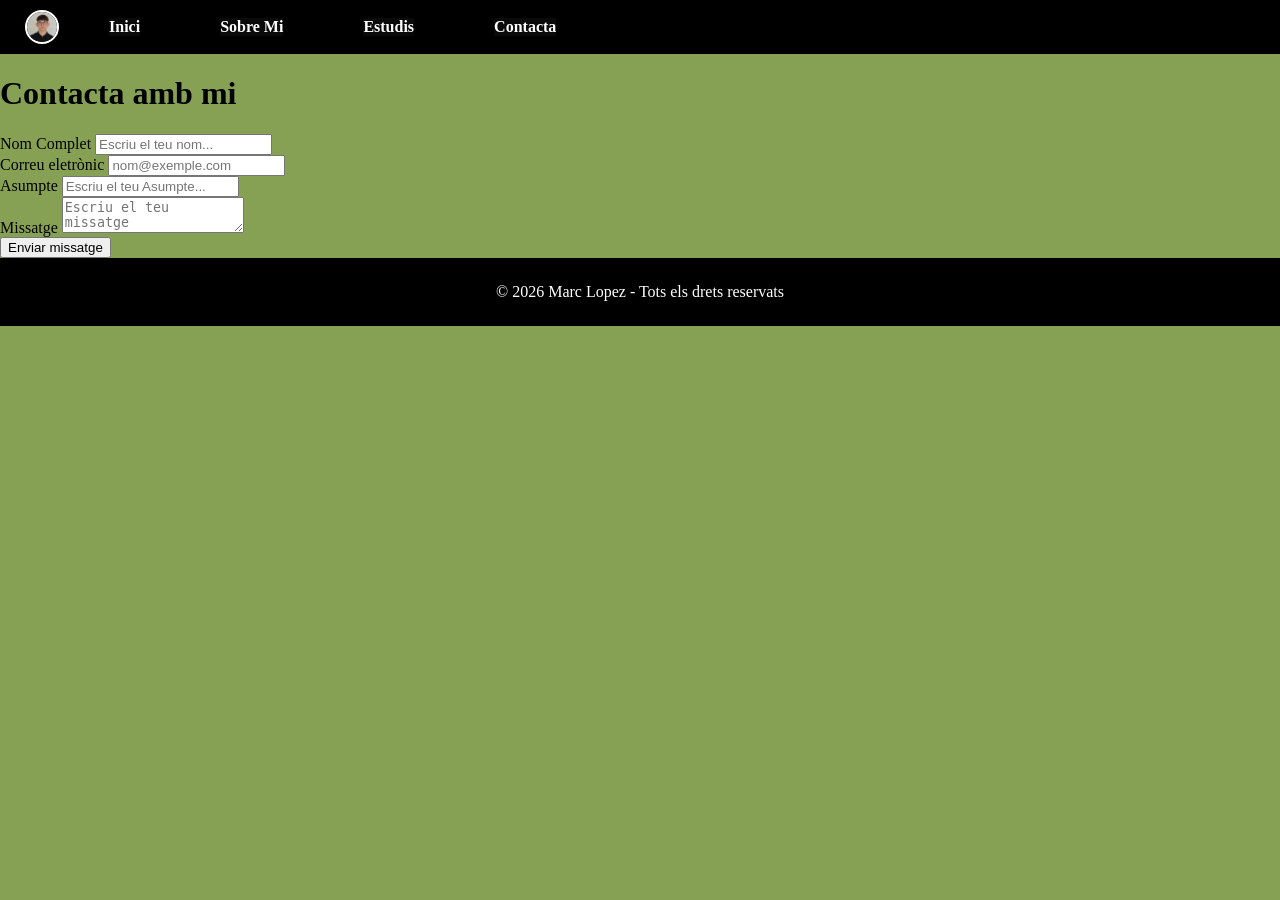
==== pages/contacta.html @ e815dec5 "Add files via upload" ====
<!DOCTYPE html>
<html lang="ca">

<head>

    <meta charset="UTF-8">
    <meta name="viewport" content="width=device-width, initial-scale=1.0">
    <title>El meu portfolio</title>
    <link rel="stylesheet" href="../css/styles.css">

  <body>  

    <!-- Capçalera -->
    <header>
        <nav>
            <ul> 
                <img src="../images/unnamed.jpg">
                <li><a href="../index.html">Inici</a></li>
                <li><a href="./sobre_mi.html">Sobre Mi</a></li>
                <li><a href="../pages/estudis.html">Estudis</a></li>
                <li><a href="../pages/contacta.html">Contacta</a></li>
                
            </ul>
        </nav>
    </header>

<h1>Contacta amb mi</h1>
    <form action="#" method="post">
            <label for="Nom">Nom Complet</label>
            <input type="text" id="nom" name="nom" placeholder="Escriu el teu nom...">
            <br>
            <label for="email">Correu eletrònic</label>
            <input type="text" id="email" name="email" placeholder="nom@exemple.com">
            <br>
            <label for="Asumpte">Asumpte</label>
            <input type="text" id="Asumpte" name="Asumpte" placeholder="Escriu el teu Asumpte...">
            <br>
            <label for="missatge">Missatge</label>
            <textarea type="text" id="missatge" name="missatge" placeholder="Escriu el teu missatge"></textarea>
            <br>
            <button type="submit">Enviar missatge</button>
            <br>


    <!-- Peu de pàgina -->
    <footer class="peu">
        <p>&copy; 2026 Marc Lopez - Tots els drets reservats</p>
    </footer>

  </body>

</html>
---- css/styles.css ----
body {
    background-color: rgb(134, 160, 84);
    margin: 0px;
}

img {
    border: 5px solid black;
    box-shadow: 13px 11px 19px 5px rgba(0, 0, 0, 0.46);
    border-radius: 30px;
    margin: 15px;
}

p {
    color: white;
    margin: 15px;
}

ul{
    list-style-type: none;
    background-color: black;
    margin: 0 0 20px 0;
    padding: 10px 25px;
    width: 100%;
    box-sizing: border-box;
    display: flex;         
    align-items: center; 
    
}

ul li{
    display: inline;
    margin-right: 50px;
    background-color: rgb(10, 10, 10);
    margin-left: 30px;

}


ul li a{
    color: white;
    text-decoration: none;
    font-weight: bold;

}

ul img {
    width: 30px;           
    height: 30px;            
    border-radius: 50% ;
    border: 2px solid white ;
    box-shadow: none ;
    margin: 0 20px 0 0 ;
    object-fit: cover;
}

.peu {
    background-color: black;
    padding: 10px 20px;
    width: 100%;
    box-sizing: border-box; 
}

.peu p {
    text-align: center;
}

.contingut-principal {
    margin: 20px;
    min-height: 82vh;
}

.horari {

  margin: 20px;
  min-height: 82.9vh;
}  

table {
    width: 100%;
    margin: 10px;
    background-color: rgb(252, 252, 252);
}

th, td {
    border: 1px solid #000;
    padding: 35px;
    text-align: center;
}


.Angles {background-color: rgb(59, 181, 185);}
.Xarxes { background-color: rgb(141, 122, 122);}
.Muntatge {background-color: bisque;}
.IPO { background-color: rgb(5, 202, 54);}
.Optatiu {background-color: rgb(151, 96, 156);}
.Monolloc {  background-color: rgb(250, 0, 146);}
.Ofimatica { background-color: rgb(87, 158, 114);}
.Tutoria { background-color: rgb(70, 70, 226);}
.Digi { background-color: rgb(226, 162, 43);}
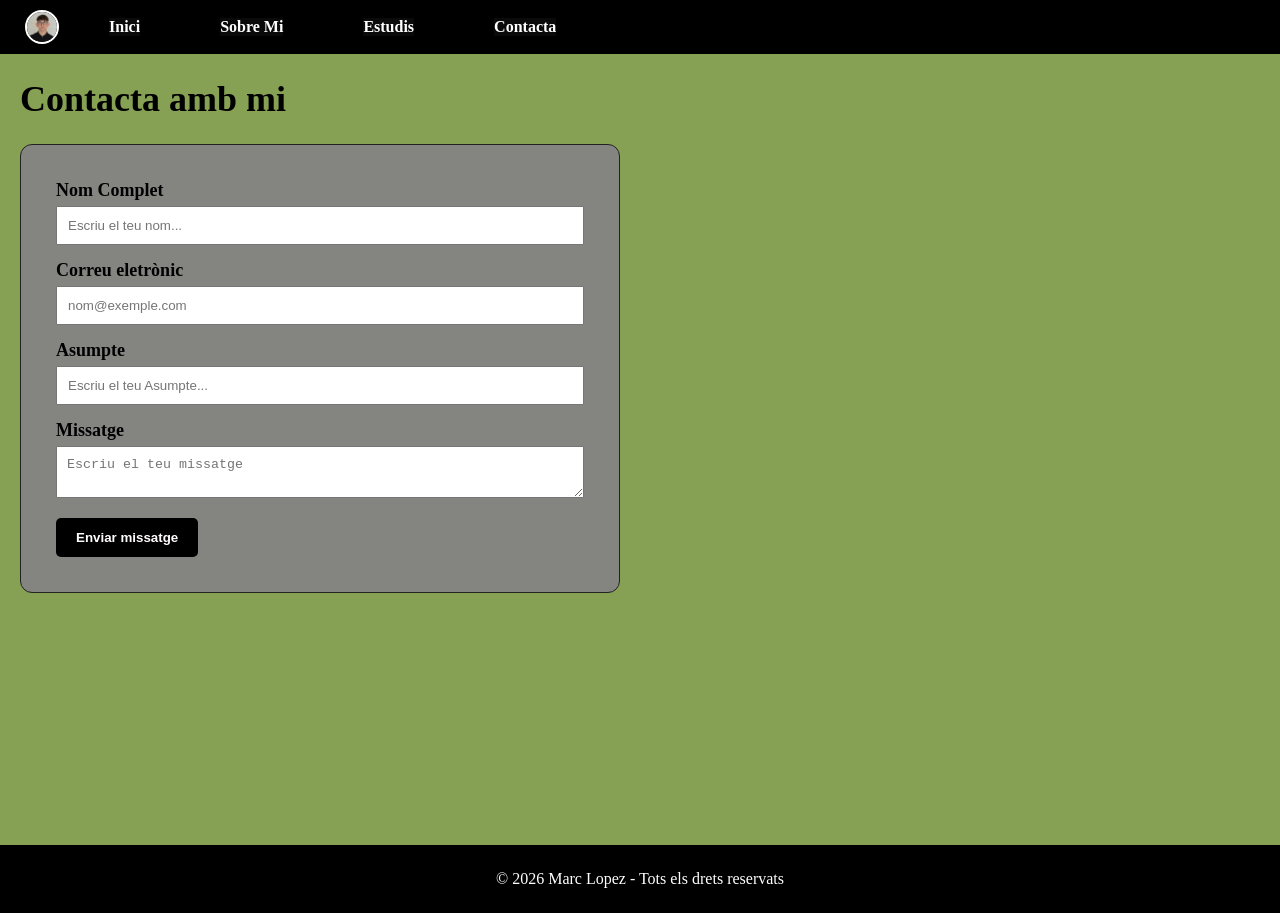
==== commit 8cffc2e4: "Add files via upload" ====
--- a/pages/contacta.html
+++ b/pages/contacta.html
@@ -24,8 +24,12 @@
         </nav>
     </header>
 
+<div class="contacta">
+
 <h1>Contacta amb mi</h1>
+
     <form action="#" method="post">
+
             <label for="Nom">Nom Complet</label>
             <input type="text" id="nom" name="nom" placeholder="Escriu el teu nom...">
             <br>
@@ -41,13 +45,16 @@
             <button type="submit">Enviar missatge</button>
             <br>
 
+    </form>
+            
+   </div>
 
     <!-- Peu de pàgina -->
     <footer class="peu">
         <p>&copy; 2026 Marc Lopez - Tots els drets reservats</p>
     </footer>
 
-  </body>
+</body>
 
 </html>
 
--- a/css/styles.css
+++ b/css/styles.css
@@ -87,7 +87,6 @@
     text-align: center;
 }
 
-
 .Angles {background-color: rgb(59, 181, 185);}
 .Xarxes { background-color: rgb(141, 122, 122);}
 .Muntatge {background-color: bisque;}
@@ -98,3 +97,44 @@
 .Tutoria { background-color: rgb(70, 70, 226);}
 .Digi { background-color: rgb(226, 162, 43);}
 
+
+.contacta {
+  margin: 20px;
+  min-height: 83vh;
+  max-width: 600px;
+  font-size: large;
+  color: #000000;
+  margin: 20px;
+  
+}
+
+.contacta form {
+  border: 1.5px solid #222222;
+  border-radius: 12px;
+  padding: 35px;
+  box-sizing: border-box;
+  background-color: rgb(132, 133, 129);
+}
+
+.contacta label {
+  display: block;
+  font-weight: bold;
+  margin-bottom: 5px;
+}
+
+.contacta input,
+.contacta textarea {
+  width: 100%;
+  padding: 10px;
+  margin-bottom: 15px;
+  box-sizing: border-box;
+}
+
+.contacta button {
+  background: black;
+  color: rgb(255, 253, 253);
+  padding: 12px 20px;
+  border: none;
+  border-radius: 5px;
+  font-weight: bold;
+}
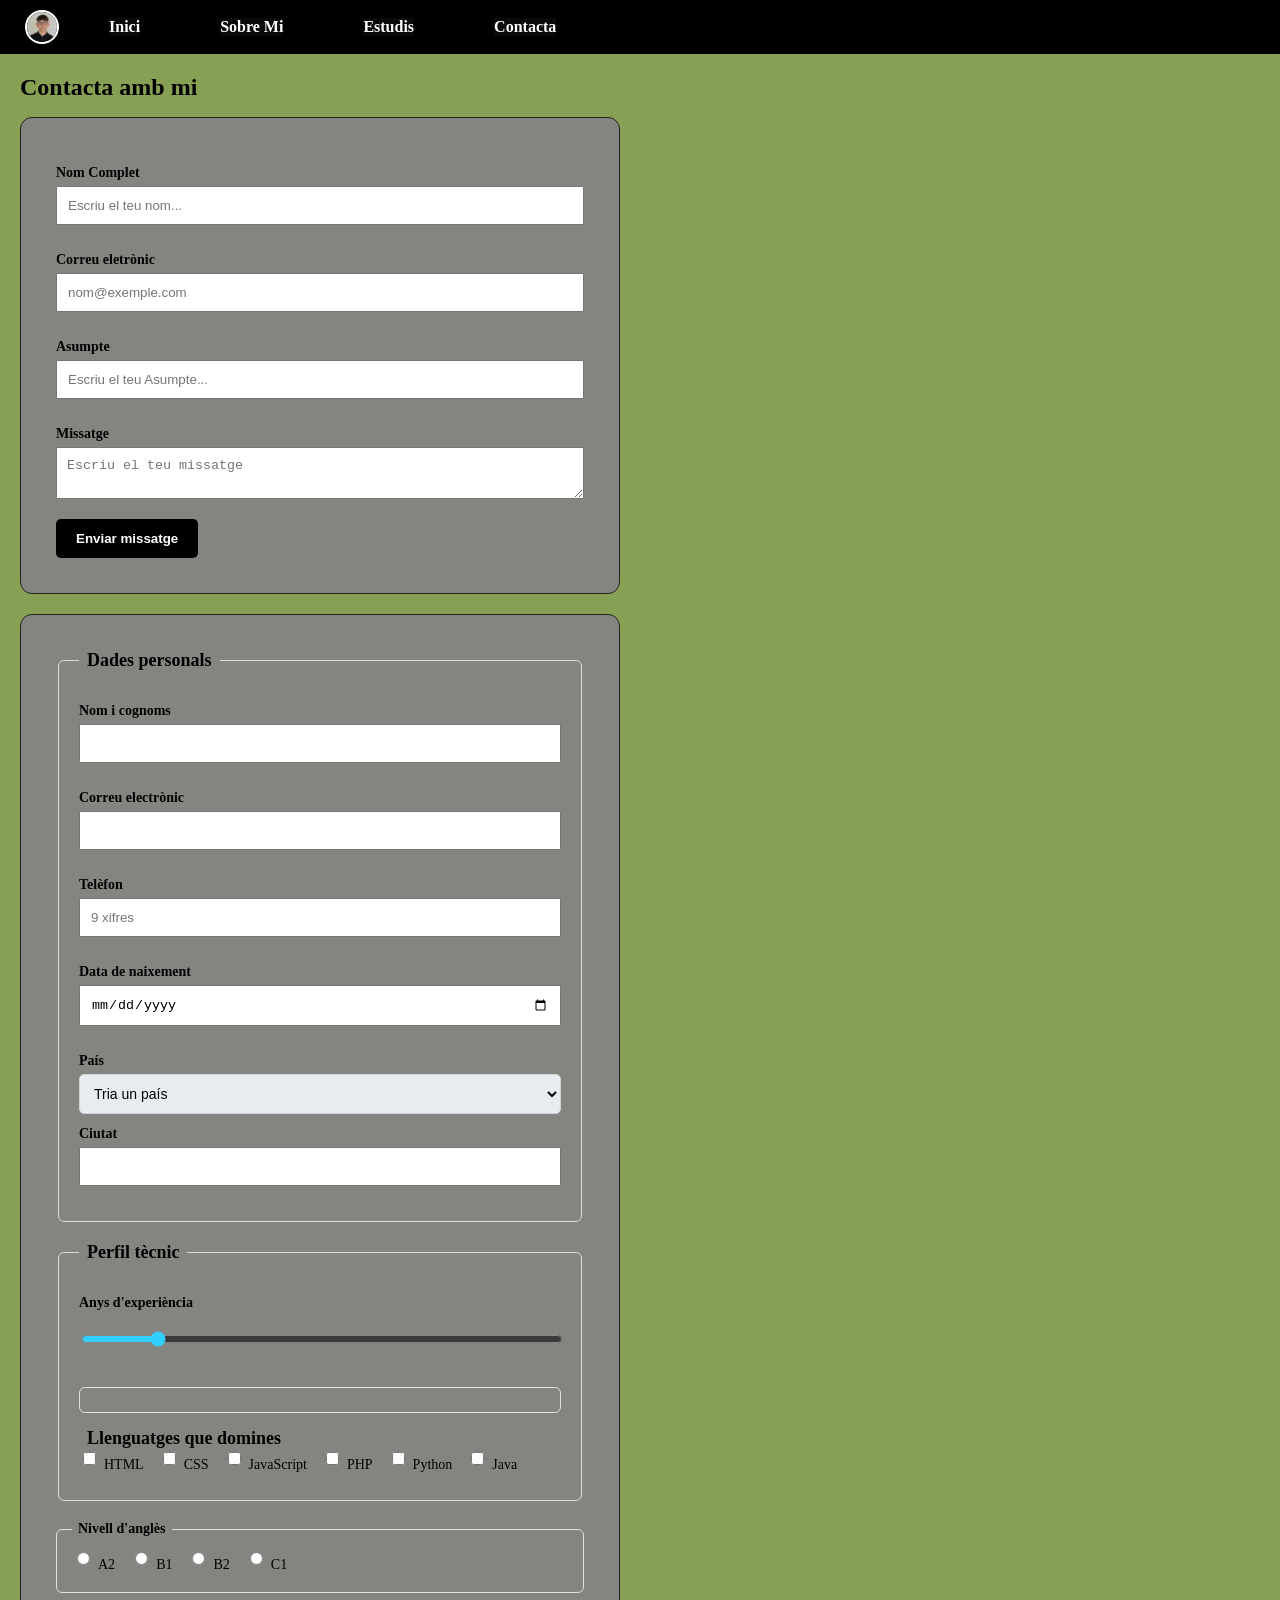
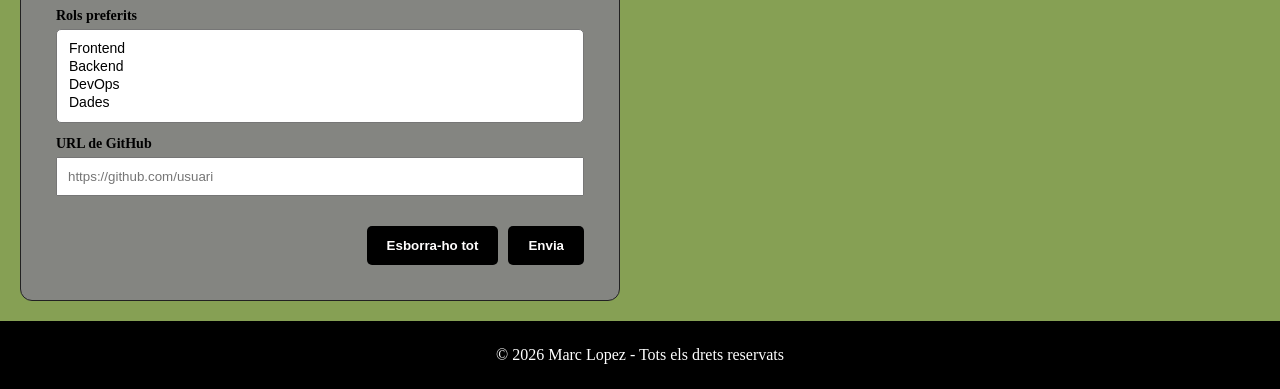
==== commit 555fb137: "Add files via upload" ====
--- a/pages/contacta.html
+++ b/pages/contacta.html
@@ -7,6 +7,8 @@
     <meta name="viewport" content="width=device-width, initial-scale=1.0">
     <title>El meu portfolio</title>
     <link rel="stylesheet" href="../css/styles.css">
+    <link rel="stylesheet" href="../css/formulari.css">
+
 
   <body>  
 
@@ -46,6 +48,106 @@
             <br>
 
     </form>
+
+
+ <div class="formulari">
+
+        <form action="#" method="post">
+
+          
+            <fieldset class="bloc-principal">
+                <legend>Dades personals</legend>
+
+                <label for="nom">Nom i cognoms</label>
+                <input type="text" id="nom" name="nom" required>
+
+                <label for="correu">Correu electrònic</label>
+                <input type="email" id="correu" name="correu" required>
+
+                <label for="telefon">Telèfon</label>
+                <input type="tel" id="telefon" name="telefon" placeholder="9 xifres" pattern="[0-9]{9}">
+
+                <label for="data">Data de naixement</label>
+                <input type="date" id="data" name="data" required>
+
+                <label for="pais">País</label>
+                <select id="pais" name="pais"> 
+
+                     <option value="">Tria un país</option>
+                     <option value="espanya">Espanya</option>
+                     <option value="andorra">Andorra</option>
+                     <option value="franca">França</option>
+                     <option value="alemanya">Alemanya</option>
+                     <option value="romania">Romania</option>
+                     <option value="italia">Itàlia</option>
+                     <option value="portugal">Portugal</option>
+                     <option value="regne_unit">Regne Unit</option>
+                     <option value="irlanda">Irlanda</option>
+                     <option value="belgica">Bèlgica</option>
+                     <option value="paisos_baixos">Països Baixos</option>
+                     <option value="suissa">Suïssa</option>
+                     <option value="estats_units">Estats Units</option>
+                     <option value="canada">Canadà</option>
+                     <option value="argentina">Argentina</option>
+
+                </select>
+
+                <label for="ciutat">Ciutat</label>
+                <input type="text" id="ciutat" name="ciutat">
+
+            </fieldset>
+
+            
+            <fieldset class="bloc-principal">
+                <legend>Perfil tècnic</legend>
+
+                <label for="experiencia">Anys d'experiència</label>
+                <input type="range" id="experiencia" name="experiencia" min="0" max="15" value="2">
+                </label>
+
+                
+                <fieldset class="sub-bloc"></fieldset>
+                    <legend>Llenguatges que domines</legend>
+                    <div class="opcions-linia">
+                        <label><input type="checkbox" name="llenguatges" value="html"> HTML</label>
+                        <label><input type="checkbox" name="llenguatges" value="css"> CSS</label>
+                        <label><input type="checkbox" name="llenguatges" value="js"> JavaScript</label>
+                        <label><input type="checkbox" name="llenguatges" value="php"> PHP</label>
+                        <label><input type="checkbox" name="llenguatges" value="python"> Python</label>
+                        <label><input type="checkbox" name="llenguatges" value="java"> Java</label>
+                    </div>
+                </fieldset>
+
+                <fieldset class="sub-bloc">
+                    <legend>Nivell d'anglès</legend>
+                    <div class="opcions-linia">
+                        <label><input type="radio" name="angles" value="a2"> A2</label>
+                        <label><input type="radio" name="angles" value="b1"> B1</label>
+                        <label><input type="radio" name="angles" value="b2"> B2</label>
+                        <label><input type="radio" name="angles" value="c1"> C1</label>
+                    </div>
+                </fieldset>
+
+                <label for="rols">Rols preferits</label>
+                <select id="rols" name="rols" multiple size="4">
+                    <option value="frontend">Frontend</option>
+                    <option value="backend">Backend</option>
+                    <option value="devops">DevOps</option>
+                    <option value="dades">Dades</option>
+                </select>
+
+                <label for="github">URL de GitHub</label>
+                <input type="url" id="github" name="github" placeholder="https://github.com/usuari">
+            </fieldset>
+
+            <div class="botons">
+                <button type="reset" class="btn-esborrar">Esborra-ho tot</button>
+                <button type="submit" class="btn-enviar">Envia</button>
+            </div>
+        </form>
+    </div>
+
+
             
    </div>
 
@@ -56,5 +158,4 @@
 
 </body>
 
-</html>
-
+</html>
--- a/css/styles.css
+++ b/css/styles.css
@@ -79,6 +79,7 @@
     width: 100%;
     margin: 10px;
     background-color: rgb(252, 252, 252);
+    transform: scale(0.8);
 }
 
 th, td {
@@ -137,4 +138,7 @@
   border: none;
   border-radius: 5px;
   font-weight: bold;
-}+}
+
+
+
--- a/css/formulari.css
+++ b/css/formulari.css
@@ -0,0 +1,104 @@
+.formulari {
+    margin-top: 20px;
+
+}
+
+
+.contenidor {
+    max-width: 600px;
+    margin: 0 auto;
+    background-color: #ffffff;
+    padding: 25px;
+    border-radius: 8px;
+    box-shadow: 0 2px 8px rgba(0, 0, 0, 0.1);
+}
+
+h1 {
+    margin-top: 0;
+    font-size: 24px;
+}
+
+.subtitol {
+    color: #555;
+    margin-bottom: 20px;
+}
+
+.bloc-principal {
+    border: 1px solid #dcdcdc;
+    border-radius: 6px;
+    padding: 20px;
+    margin-bottom: 20px;
+}
+
+.bloc-principal > legend {
+    font-weight: bold;
+    padding: 0 8px;
+}
+
+.sub-bloc {
+    border: 1px solid #e0e0e0;
+    border-radius: 6px;
+    padding: 12px 15px;
+    margin: 15px 0;
+}
+
+.sub-bloc > legend {
+    font-weight: bold;
+    font-size: 14px;
+    padding: 0 6px;
+}
+
+label {
+    display: block;
+    font-weight: bold;
+    font-size: 14px;
+    margin-top: 12px;
+    margin-bottom: 5px;
+}
+
+
+select {
+
+    width: 100%;
+    padding: 10px; 
+    border-radius: 5px;
+    box-sizing: border-box;
+    font-size: 14px;
+}
+
+
+select#pais {
+    background-color: #e9ecef;
+    border-color: #ced4da;
+}
+
+
+input[type="range"] {
+    width: 100%;
+    accent-color: #30cfff;
+    margin-top: 5px;
+}
+
+
+.opcions-linia {
+    display: flex;
+    flex-wrap: wrap;
+    gap: 15px;
+}
+
+.opcions-linia label {
+    font-weight: normal;
+    margin: 0;
+    display: flex;
+    align-items: center;
+    gap: 5px;
+    cursor: pointer;
+}
+
+
+.botons {
+    display: flex;
+    justify-content: flex-end;
+    gap: 10px;
+    margin-top: 15px;
+}
